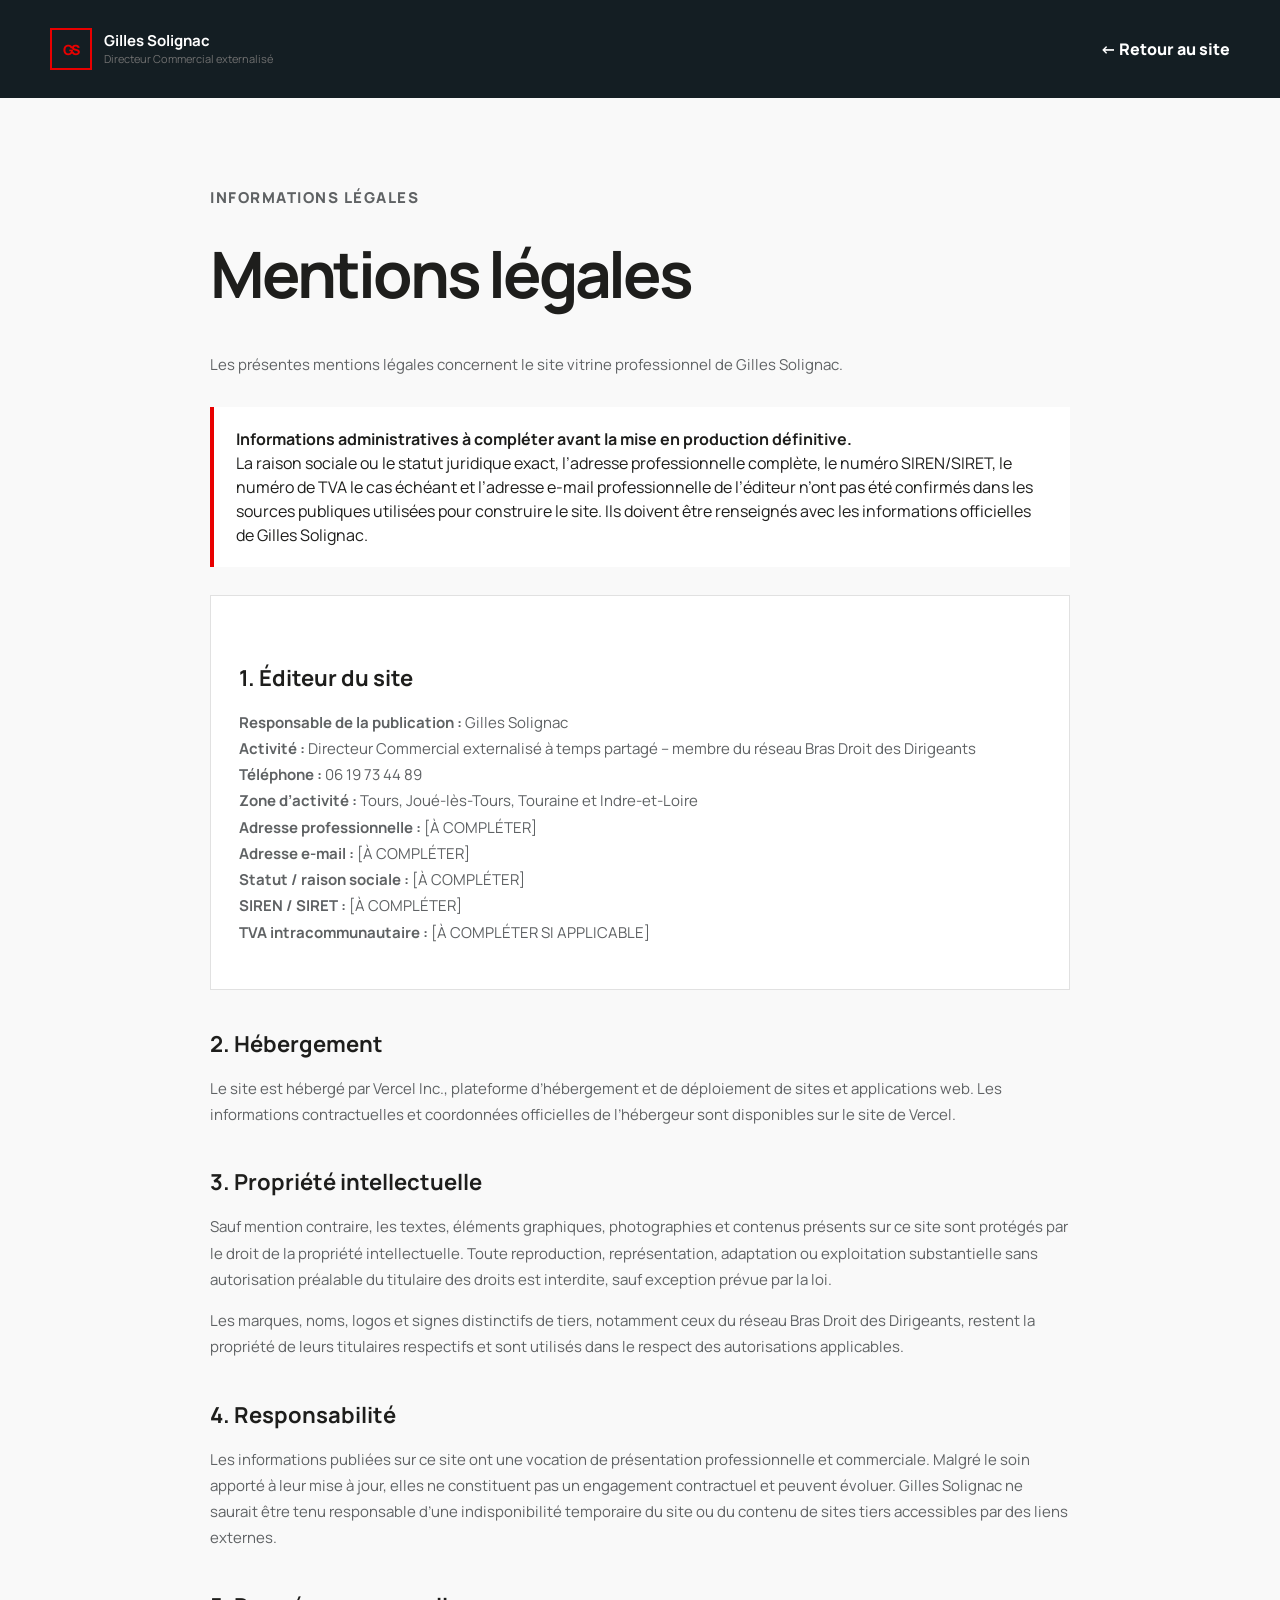
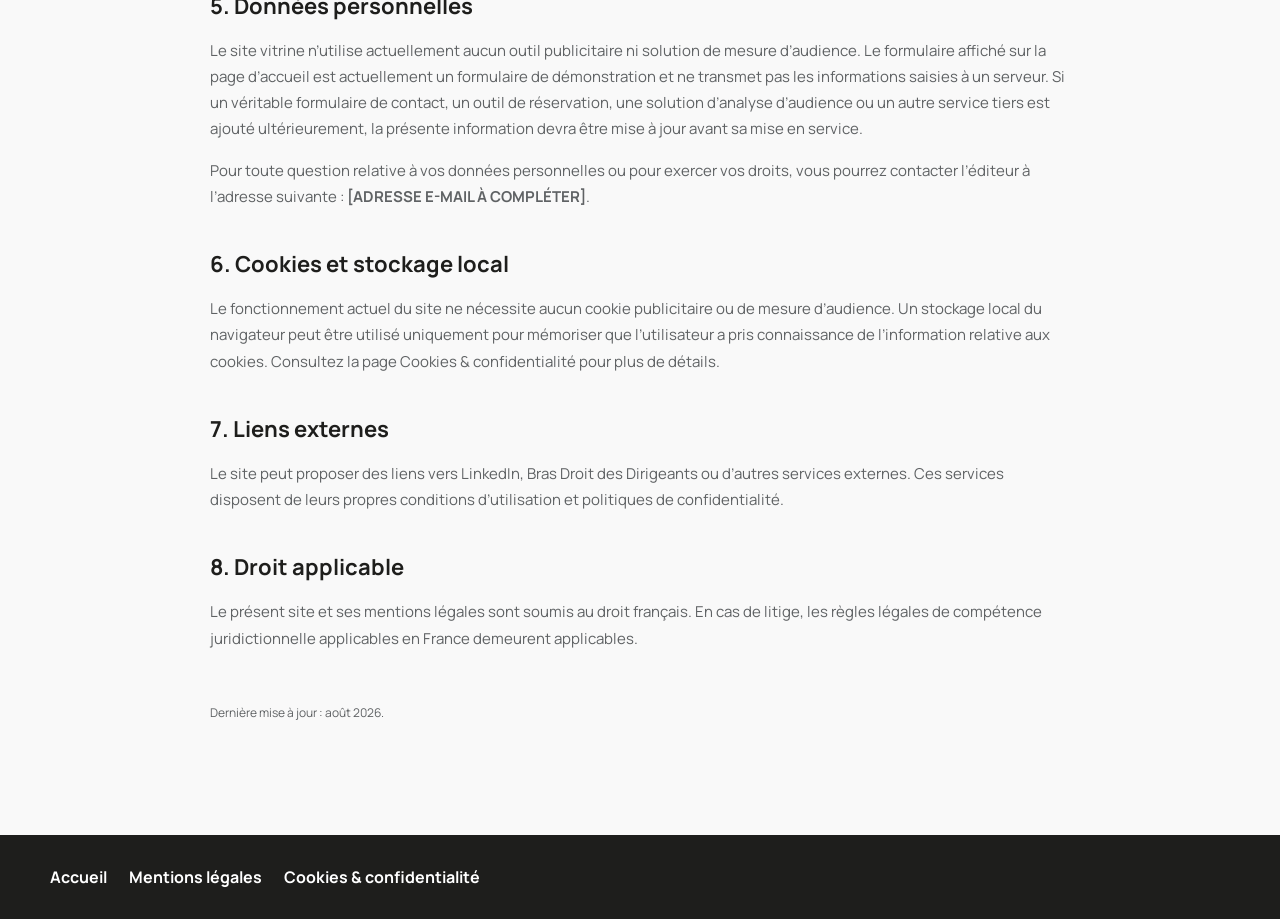
==== mentions-legales.html @ 3b30a1f3 "Add legal notice page" ====
<!doctype html>
<html lang="fr">
<head>
  <meta charset="utf-8">
  <meta name="viewport" content="width=device-width,initial-scale=1">
  <meta name="robots" content="index,follow">
  <title>Mentions légales | Gilles Solignac</title>
  <meta name="description" content="Mentions légales du site professionnel de Gilles Solignac, Directeur Commercial externalisé en Touraine.">
  <link rel="preconnect" href="https://fonts.googleapis.com">
  <link rel="preconnect" href="https://fonts.gstatic.com" crossorigin>
  <link href="https://fonts.googleapis.com/css2?family=Manrope:wght@400;500;600;700;800&display=swap" rel="stylesheet">
  <link rel="stylesheet" href="styles.css">
  <link rel="stylesheet" href="enhancements.css">
  <style>
    .legal-page{background:#f9f9f9;min-height:100vh}.legal-header{background:#141E23;color:#fff;padding:28px 0}.legal-header .container{display:flex;justify-content:space-between;align-items:center;gap:20px}.legal-back{color:#fff;font-weight:800;text-decoration:none}.legal-main{padding:72px 0 100px}.legal-wrap{max-width:860px}.legal-kicker{color:#E80000;font-size:12px;font-weight:800;text-transform:uppercase;letter-spacing:.1em}.legal-main h1{font-size:clamp(38px,6vw,64px);letter-spacing:-.05em;margin:14px 0 30px}.legal-main h2{font-size:22px;margin:38px 0 12px}.legal-main p,.legal-main li{color:#5f6264;line-height:1.75;font-size:15px}.legal-card{background:#fff;border:1px solid #e1e1e1;padding:28px;margin:28px 0}.legal-alert{border-left:4px solid #E80000;background:#fff;padding:20px 22px;margin:28px 0;color:#1E1E1C}.legal-footer{background:#1E1E1C;color:#fff;padding:30px 0}.legal-footer a{color:#fff;margin-right:22px;font-weight:700}@media(max-width:640px){.legal-header .container{align-items:flex-start;flex-direction:column}.legal-main{padding:50px 0 70px}.legal-card{padding:20px}}
  </style>
</head>
<body class="legal-page">
<header class="legal-header"><div class="container"><a class="brand" href="index.html"><span class="brand-mark">GS</span><span class="brand-copy"><strong>Gilles Solignac</strong><small>Directeur Commercial externalisé</small></span></a><a class="legal-back" href="index.html">← Retour au site</a></div></header>
<main class="legal-main"><div class="container legal-wrap">
  <p class="legal-kicker">Informations légales</p>
  <h1>Mentions légales</h1>
  <p>Les présentes mentions légales concernent le site vitrine professionnel de Gilles Solignac.</p>

  <div class="legal-alert"><strong>Informations administratives à compléter avant la mise en production définitive.</strong><br>La raison sociale ou le statut juridique exact, l’adresse professionnelle complète, le numéro SIREN/SIRET, le numéro de TVA le cas échéant et l’adresse e-mail professionnelle de l’éditeur n’ont pas été confirmés dans les sources publiques utilisées pour construire le site. Ils doivent être renseignés avec les informations officielles de Gilles Solignac.</div>

  <section class="legal-card"><h2>1. Éditeur du site</h2><p><strong>Responsable de la publication :</strong> Gilles Solignac<br><strong>Activité :</strong> Directeur Commercial externalisé à temps partagé – membre du réseau Bras Droit des Dirigeants<br><strong>Téléphone :</strong> 06 19 73 44 89<br><strong>Zone d’activité :</strong> Tours, Joué-lès-Tours, Touraine et Indre-et-Loire<br><strong>Adresse professionnelle :</strong> [À COMPLÉTER]<br><strong>Adresse e-mail :</strong> [À COMPLÉTER]<br><strong>Statut / raison sociale :</strong> [À COMPLÉTER]<br><strong>SIREN / SIRET :</strong> [À COMPLÉTER]<br><strong>TVA intracommunautaire :</strong> [À COMPLÉTER SI APPLICABLE]</p></section>

  <section><h2>2. Hébergement</h2><p>Le site est hébergé par Vercel Inc., plateforme d’hébergement et de déploiement de sites et applications web. Les informations contractuelles et coordonnées officielles de l’hébergeur sont disponibles sur le site de Vercel.</p></section>

  <section><h2>3. Propriété intellectuelle</h2><p>Sauf mention contraire, les textes, éléments graphiques, photographies et contenus présents sur ce site sont protégés par le droit de la propriété intellectuelle. Toute reproduction, représentation, adaptation ou exploitation substantielle sans autorisation préalable du titulaire des droits est interdite, sauf exception prévue par la loi.</p><p>Les marques, noms, logos et signes distinctifs de tiers, notamment ceux du réseau Bras Droit des Dirigeants, restent la propriété de leurs titulaires respectifs et sont utilisés dans le respect des autorisations applicables.</p></section>

  <section><h2>4. Responsabilité</h2><p>Les informations publiées sur ce site ont une vocation de présentation professionnelle et commerciale. Malgré le soin apporté à leur mise à jour, elles ne constituent pas un engagement contractuel et peuvent évoluer. Gilles Solignac ne saurait être tenu responsable d’une indisponibilité temporaire du site ou du contenu de sites tiers accessibles par des liens externes.</p></section>

  <section><h2>5. Données personnelles</h2><p>Le site vitrine n’utilise actuellement aucun outil publicitaire ni solution de mesure d’audience. Le formulaire affiché sur la page d’accueil est actuellement un formulaire de démonstration et ne transmet pas les informations saisies à un serveur. Si un véritable formulaire de contact, un outil de réservation, une solution d’analyse d’audience ou un autre service tiers est ajouté ultérieurement, la présente information devra être mise à jour avant sa mise en service.</p><p>Pour toute question relative à vos données personnelles ou pour exercer vos droits, vous pourrez contacter l’éditeur à l’adresse suivante : <strong>[ADRESSE E-MAIL À COMPLÉTER]</strong>.</p></section>

  <section><h2>6. Cookies et stockage local</h2><p>Le fonctionnement actuel du site ne nécessite aucun cookie publicitaire ou de mesure d’audience. Un stockage local du navigateur peut être utilisé uniquement pour mémoriser que l’utilisateur a pris connaissance de l’information relative aux cookies. Consultez la page <a href="politique-cookies.html">Cookies & confidentialité</a> pour plus de détails.</p></section>

  <section><h2>7. Liens externes</h2><p>Le site peut proposer des liens vers LinkedIn, Bras Droit des Dirigeants ou d’autres services externes. Ces services disposent de leurs propres conditions d’utilisation et politiques de confidentialité.</p></section>

  <section><h2>8. Droit applicable</h2><p>Le présent site et ses mentions légales sont soumis au droit français. En cas de litige, les règles légales de compétence juridictionnelle applicables en France demeurent applicables.</p></section>

  <p style="margin-top:50px;font-size:12px">Dernière mise à jour : août 2026.</p>
</div></main>
<footer class="legal-footer"><div class="container"><a href="index.html">Accueil</a><a href="mentions-legales.html">Mentions légales</a><a href="politique-cookies.html">Cookies & confidentialité</a></div></footer>
</body>
</html>
---- styles.css ----
:root {
  --red: #E80000;
  --ink: #141E23;
  --black: #1E1E1C;
  --gray: #707070;
  --light-gray: #E1E1E1;
  --ivory: #F9F9F9;
  --white: #FFFFFF;
  --radius: 25px;
  --max: 1180px;
}

* { box-sizing: border-box; }
html { scroll-behavior: smooth; }
body {
  margin: 0;
  font-family: "Manrope", Arial, sans-serif;
  color: var(--black);
  background: var(--white);
  line-height: 1.5;
  -webkit-font-smoothing: antialiased;
}
a { color: inherit; text-decoration: none; }
button, input, textarea { font: inherit; }
.container { width: min(var(--max), calc(100% - 48px)); margin: 0 auto; }

.site-header {
  position: fixed; inset: 0 0 auto; z-index: 1000;
  background: rgba(255,255,255,.94); backdrop-filter: blur(14px);
  border-bottom: 1px solid rgba(20,30,35,.08);
}
.nav-wrap { height: 78px; display: flex; align-items: center; justify-content: space-between; gap: 28px; }
.brand { display: inline-flex; align-items: center; gap: 12px; }
.brand-mark {
  width: 42px; height: 42px; display: grid; place-items: center;
  border: 2px solid var(--red); color: var(--red); font-weight: 800; letter-spacing: -.08em;
}
.brand-copy { display: flex; flex-direction: column; line-height: 1.15; }
.brand-copy strong { font-size: 15px; }
.brand-copy small { font-size: 11px; color: var(--gray); margin-top: 4px; }
.nav { display: flex; align-items: center; gap: 25px; font-size: 13px; font-weight: 700; }
.nav > a:not(.btn) { position: relative; }
.nav > a:not(.btn)::after { content:""; position:absolute; left:0; right:100%; bottom:-7px; height:2px; background:var(--red); transition:.25s; }
.nav > a:not(.btn):hover::after { right:0; }
.nav-toggle { display:none; background:none; border:0; font-size:24px; }

.btn {
  display: inline-flex; align-items: center; justify-content: center; min-height: 50px;
  padding: 0 24px; border-radius: var(--radius); font-weight: 800; font-size: 14px;
  border: 1px solid transparent; transition: transform .2s, box-shadow .2s, background .2s;
}
.btn:hover { transform: translateY(-2px); }
.btn-primary { background: var(--red); color: white; box-shadow: 0 12px 30px rgba(232,0,0,.18); }
.btn-primary:hover { box-shadow: 0 16px 36px rgba(232,0,0,.25); }
.btn-small { min-height: 42px; padding:0 18px; font-size:12px; }
.btn-ghost { border-color: rgba(255,255,255,.36); color:#fff; }
.btn-ghost:hover { background:rgba(255,255,255,.08); }
.btn-light { background:white; color:var(--ink); }

.hero {
  min-height: 820px; background: var(--ink); color:white; position:relative; overflow:hidden;
  padding: 150px 0 90px;
}
.hero-grid-bg {
  position:absolute; inset:0; opacity:.16;
  background-image: linear-gradient(rgba(255,255,255,.12) 1px, transparent 1px), linear-gradient(90deg, rgba(255,255,255,.12) 1px, transparent 1px);
  background-size: 74px 74px;
  mask-image: linear-gradient(to right, black, transparent 84%);
}
.hero::after { content:""; position:absolute; width:420px; height:420px; border:95px solid var(--red); right:-210px; top:120px; opacity:.9; transform:rotate(9deg); }
.hero-grid { position:relative; z-index:2; display:grid; grid-template-columns: 1.2fr .8fr; gap:74px; align-items:center; }
.eyebrow { color:#fff; text-transform:uppercase; letter-spacing:.14em; font-size:12px; font-weight:800; margin:0 0 20px; }
.eyebrow::before { content:""; display:inline-block; width:28px; height:3px; background:var(--red); vertical-align:middle; margin-right:10px; }
.eyebrow.dark { color:var(--gray); }
.hero h1 { font-size: clamp(46px, 5.4vw, 78px); line-height: .98; letter-spacing:-.055em; max-width: 840px; margin:0; }
.hero h1 span, h2 span { color:var(--red); }
.hero-lead { font-size:18px; line-height:1.65; color:rgba(255,255,255,.76); max-width:760px; margin:30px 0 0; }
.hero-actions { display:flex; gap:12px; margin-top:36px; flex-wrap:wrap; }
.hero-proof { display:grid; grid-template-columns: repeat(3,1fr); gap:20px; margin-top:54px; padding-top:28px; border-top:1px solid rgba(255,255,255,.15); }
.hero-proof div { display:flex; flex-direction:column; }
.hero-proof strong { font-size:20px; }
.hero-proof span { font-size:11px; color:rgba(255,255,255,.58); margin-top:4px; }

.hero-card { align-self:stretch; min-height:570px; border-radius:0 0 36px 36px; background:#0f171b; overflow:hidden; position:relative; box-shadow:0 30px 80px rgba(0,0,0,.35); }
.portrait { height:calc(100% - 84px); min-height:486px; position:relative; overflow:hidden; background:#0f171b; }
.portrait::after { content:""; position:absolute; inset:0; background:linear-gradient(180deg, rgba(20,30,35,.08), rgba(20,30,35,.26)); pointer-events:none; }
.portrait img { width:100%; height:100%; display:block; object-fit:cover; object-position:55% center; }
.hero-card-footer { height:84px; background:white; color:var(--black); display:flex; align-items:center; justify-content:space-between; padding:0 24px; }
.hero-card-footer div { display:flex; flex-direction:column; }
.hero-card-footer strong { font-size:16px; }
.hero-card-footer span { color:var(--gray); font-size:11px; margin-top:3px; }
.hero-card-footer a { width:36px; height:36px; display:grid; place-items:center; border-radius:50%; background:var(--ink); color:white; font-weight:800; }

.section { padding:110px 0; }
.section-heading { max-width:850px; margin-bottom:54px; }
.section-heading h2, .about-copy h2, .network-copy h2, .contact-copy h2 { font-size:clamp(34px,4.3vw,58px); line-height:1.05; letter-spacing:-.045em; margin:0; }
.problem-grid { display:grid; grid-template-columns:repeat(4,1fr); border-top:1px solid var(--light-gray); border-left:1px solid var(--light-gray); }
.problem-card { min-height:330px; padding:30px; border-right:1px solid var(--light-gray); border-bottom:1px solid var(--light-gray); display:flex; flex-direction:column; }
.problem-card .num { color:var(--light-gray); font-size:44px; font-weight:800; line-height:1; }
.problem-card h3 { font-size:21px; line-height:1.25; margin:46px 0 14px; }
.problem-card p { color:var(--gray); font-size:14px; margin:0; }
.problem-card.accent { background:var(--red); color:#fff; border-color:var(--red); }
.problem-card.accent .num { color:rgba(255,255,255,.35); }
.problem-card.accent p { color:rgba(255,255,255,.78); }
.problem-card.accent a { margin-top:auto; font-weight:800; font-size:13px; }

.dark-section { background:var(--ink); color:white; }
.split { display:grid; grid-template-columns:1fr 1fr; gap:90px; align-items:start; }
.section-heading.light { margin-bottom:0; }
.solution-copy p { color:rgba(255,255,255,.7); font-size:17px; line-height:1.8; margin-top:35px; }
.process { display:flex; gap:11px; flex-wrap:wrap; align-items:center; margin-top:35px; }
.process span { border:1px solid rgba(255,255,255,.22); border-radius:999px; padding:10px 13px; font-size:11px; font-weight:700; }
.process i { color:var(--red); font-style:normal; }

.mission-grid { display:grid; grid-template-columns:repeat(3,1fr); gap:16px; }
.mission-card { background:var(--ivory); border:1px solid #eee; padding:32px; min-height:280px; position:relative; overflow:hidden; transition:transform .25s, border .25s; }
.mission-card:hover { transform:translateY(-5px); border-color:#c9c9c9; }
.mission-card .icon { width:46px; height:46px; display:grid; place-items:center; background:white; border:1px solid #e8e8e8; border-radius:50%; font-size:19px; }
.mission-card h3 { margin:72px 0 12px; font-size:23px; }
.mission-card p { color:var(--gray); font-size:14px; line-height:1.7; margin:0; }
.mission-card::after { content:""; position:absolute; width:60px; height:3px; background:var(--red); bottom:0; left:32px; }

.about { background:var(--ivory); }
.about-grid { display:grid; grid-template-columns:.9fr 1.1fr; gap:80px; align-items:center; }
.about-visual { min-height:500px; background:var(--ink); position:relative; display:flex; align-items:center; justify-content:center; overflow:hidden; }
.about-visual::after { content:""; position:absolute; inset:0; background:linear-gradient(180deg, rgba(20,30,35,.05), rgba(20,30,35,.28)); pointer-events:none; }
.about-visual img { position:absolute; inset:0; width:100%; height:100%; object-fit:cover; object-position:52% center; }
.quote-box { position:absolute; z-index:2; left:32px; right:32px; bottom:32px; background:white; padding:24px; font-size:15px; line-height:1.65; border-left:4px solid var(--red); }
.about-copy p { color:var(--gray); line-height:1.8; font-size:16px; }
.about-copy strong { color:var(--black); }
.values { display:flex; flex-wrap:wrap; gap:8px; margin:28px 0; }
.values span { background:white; border:1px solid #ddd; border-radius:999px; padding:9px 13px; font-size:12px; font-weight:700; }
.text-link { font-weight:800; font-size:13px; }

.network { background:var(--red); color:white; }
.network-grid { display:grid; grid-template-columns:1.2fr .8fr; gap:80px; align-items:center; }
.network-copy h2 span { color:white; opacity:.72; }
.network-copy p { max-width:690px; color:rgba(255,255,255,.78); font-size:17px; line-height:1.75; margin:24px 0 30px; }
.network-card { background:#fff; color:var(--black); padding:36px; min-height:380px; display:flex; flex-direction:column; justify-content:center; }
.network-number { font-size:92px; font-weight:800; letter-spacing:-.07em; line-height:1; color:var(--red); }
.network-card p { font-size:20px; max-width:300px; font-weight:700; }
.network-tags { display:flex; flex-wrap:wrap; gap:7px; margin-top:20px; }
.network-tags span { background:var(--ivory); padding:8px 10px; font-size:10px; font-weight:700; }

.steps { display:grid; grid-template-columns:repeat(4,1fr); gap:14px; }
.step { padding:28px 10px 0 0; border-top:3px solid var(--light-gray); }
.step span { font-size:13px; color:var(--red); font-weight:800; }
.step h3 { font-size:20px; margin:28px 0 12px; }
.step p { color:var(--gray); font-size:13px; line-height:1.7; }

.contact { background:var(--ink); color:white; }
.contact-grid { display:grid; grid-template-columns:1fr 1fr; gap:100px; align-items:center; }
.contact-copy p { color:rgba(255,255,255,.7); line-height:1.75; }
.contact-details { display:flex; flex-direction:column; gap:8px; margin-top:30px; font-size:13px; font-weight:700; }
.contact-form { background:white; color:var(--black); padding:34px; display:grid; gap:16px; }
.contact-form label { font-size:11px; font-weight:800; text-transform:uppercase; letter-spacing:.06em; }
.contact-form input, .contact-form textarea { width:100%; margin-top:7px; padding:13px 14px; border:1px solid #d7d7d7; background:var(--ivory); outline:none; transition:border .2s; }
.contact-form input:focus, .contact-form textarea:focus { border-color:var(--red); }
.form-note { color:var(--gray)!important; font-size:10px!important; margin:0!important; }

footer { background:#0c1215; color:white; padding:34px 0; }
.footer-grid { display:flex; align-items:center; justify-content:space-between; gap:20px; }
.footer-brand .brand-copy small { color:rgba(255,255,255,.5); }
.footer-right { display:flex; gap:24px; align-items:center; font-size:11px; color:rgba(255,255,255,.6); }
.footer-right a { color:white; font-weight:700; }

.reveal { opacity:0; transform:translateY(18px); transition:opacity .65s ease, transform .65s ease; }
.reveal.visible { opacity:1; transform:none; }
.delay-1 { transition-delay:.08s; }.delay-2 { transition-delay:.16s; }.delay-3 { transition-delay:.24s; }

@media (max-width: 980px) {
  .nav-toggle { display:block; }
  .nav { position:absolute; top:78px; left:0; right:0; background:white; padding:22px 24px; display:none; flex-direction:column; align-items:flex-start; border-bottom:1px solid #eee; }
  .nav.open { display:flex; }
  .hero-grid, .split, .about-grid, .network-grid, .contact-grid { grid-template-columns:1fr; }
  .hero { padding-top:130px; }
  .hero-card { min-height:460px; }
  .problem-grid { grid-template-columns:repeat(2,1fr); }
  .mission-grid { grid-template-columns:repeat(2,1fr); }
  .steps { grid-template-columns:repeat(2,1fr); gap:36px 14px; }
}

@media (max-width: 640px) {
  .container { width:min(100% - 30px, var(--max)); }
  .section { padding:78px 0; }
  .site-header .brand-copy small { display:none; }
  .hero { min-height:auto; padding:120px 0 70px; }
  .hero h1 { font-size:46px; }
  .hero-lead { font-size:16px; }
  .hero-actions { flex-direction:column; align-items:stretch; }
  .hero-proof { grid-template-columns:1fr; gap:14px; }
  .hero-card { display:none; }
  .problem-grid, .mission-grid, .steps { grid-template-columns:1fr; }
  .problem-card { min-height:260px; }
  .split { gap:36px; }
  .about-grid, .network-grid, .contact-grid { gap:44px; }
  .about-visual { min-height:400px; }
  .network-number { font-size:72px; }
  .contact-form { padding:24px; }
  .footer-grid, .footer-right { flex-direction:column; align-items:flex-start; }
}

.network-logo-link { display:inline-block; background:white; padding:16px 22px; margin:12px 0 24px; max-width:290px; }
.network-logo { display:block; width:100%; max-width:245px; height:auto; }
.network-actions { display:flex; align-items:center; gap:22px; flex-wrap:wrap; margin-top:30px; }
.network-site-link { font-size:13px; font-weight:800; text-decoration:underline; text-underline-offset:4px; }
.phone-link { font-size:20px; font-weight:800; color:white !important; }
@media (max-width: 640px) { .network-logo-link { max-width:250px; } .phone-link { font-size:18px; } }
---- enhancements.css ----
/*
 * Mobile-first responsive layer.
 * Loaded after styles.css so desktop keeps the established visual language,
 * while small screens get a dedicated layout instead of a compressed desktop one.
 */

/* ---------- Mobile base: 320px+ ---------- */
html{scroll-padding-top:72px}
body{overflow-x:hidden}
.container{width:min(100% - 30px,var(--max))}
.section{padding:72px 0}
.section-heading{margin-bottom:34px}
.section-heading h2,.about-copy h2,.network-copy h2,.contact-copy h2{font-size:clamp(31px,9vw,42px);line-height:1.06;letter-spacing:-.04em}
.section-intro{max-width:800px;color:var(--gray);font-size:15px;line-height:1.7}
.light-text{color:rgba(255,255,255,.7)}

/* Header / navigation */
.site-header{background:rgba(255,255,255,.97)}
.nav-wrap{height:70px;gap:12px}
.brand{min-width:0}
.brand-mark{width:38px;height:38px;flex:0 0 38px;font-size:14px}
.brand-copy{min-width:0}
.brand-copy strong{font-size:13px;white-space:nowrap}
.brand-copy small{display:none}
.nav-toggle{display:grid;width:42px;height:42px;place-items:center;padding:0;border:1px solid #e4e4e4;border-radius:50%;background:#fff;color:var(--ink);font-size:20px;line-height:1;cursor:pointer}
.nav{position:absolute;top:70px;left:0;right:0;display:none;flex-direction:column;align-items:stretch;gap:0;padding:10px 15px 18px;background:#fff;border-bottom:1px solid #e8e8e8;box-shadow:0 18px 38px rgba(20,30,35,.08)}
.nav.open{display:flex}
.nav>a:not(.btn){display:block;padding:13px 4px;border-bottom:1px solid #f0f0f0;font-size:14px}
.nav>a:not(.btn)::after{display:none}
.nav .btn{width:100%;margin-top:12px;min-height:48px;text-align:center}

/* Hero */
.hero{min-height:auto;padding:108px 0 62px}
.hero::after{width:260px;height:260px;border-width:58px;right:-175px;top:92px;opacity:.65}
.hero-grid{display:grid;grid-template-columns:1fr;gap:34px}
.hero-copy{min-width:0}
.hero .eyebrow{margin-bottom:12px;font-size:10px;line-height:1.55;letter-spacing:.11em}
.hero-kicker{display:inline-block;margin:0 0 15px;padding:7px 10px;border-left:4px solid var(--red);background:rgba(255,255,255,.07);font-size:10px;font-weight:800;letter-spacing:.1em}
.hero h1{font-size:clamp(38px,11.2vw,50px);line-height:.99;letter-spacing:-.05em;max-width:none}
.hero-lead{margin-top:22px;font-size:15px;line-height:1.68}
.hero-actions{margin-top:26px;display:block}
.hero-actions .btn{width:100%;max-width:none;height:auto;min-height:54px;padding:13px 20px;text-align:center;line-height:1.35}
.hero-proof{grid-template-columns:1fr;gap:12px;margin-top:34px;padding-top:22px}
.hero-proof div{padding:0 0 12px;border-bottom:1px solid rgba(255,255,255,.09)}
.hero-proof div:last-child{border-bottom:0}
.hero-proof strong{font-size:18px}
.hero-card{display:block;min-height:0;height:auto;border-radius:0 0 24px 24px}
.portrait{height:auto;min-height:0;aspect-ratio:4/5}
.portrait img{object-position:54% center}
.hero-card-footer{height:auto;min-height:72px;padding:14px 18px}
.hero-card-footer strong{font-size:14px}
.hero-card-footer span{font-size:10px}

/* Horizontal process strips: intentionally swipeable on mobile */
.execution-bar{background:#fff;border-bottom:1px solid var(--light-gray);position:relative;z-index:4}
.execution-flow,.sales-flow{display:flex;align-items:center;gap:9px;overflow-x:auto;overscroll-behavior-x:contain;-webkit-overflow-scrolling:touch;scrollbar-width:none;white-space:nowrap;margin-left:-15px;margin-right:-15px;padding:18px 15px}
.execution-flow::-webkit-scrollbar,.sales-flow::-webkit-scrollbar{display:none}
.execution-flow span,.execution-flow strong{font-size:10px;text-transform:uppercase;letter-spacing:.06em;font-weight:800}
.execution-flow strong{color:var(--red)}
.execution-flow i,.sales-flow i{font-style:normal;color:var(--red)}

/* Problems */
.pain-grid{display:grid;grid-template-columns:1fr;gap:9px}
.pain-grid article{min-height:auto;padding:19px 20px;background:var(--ivory);border:1px solid #ececec;font-size:14px;font-weight:700;line-height:1.5}
.inline-cta{margin-top:28px;padding:22px;border:1px solid var(--light-gray);display:flex;flex-direction:column;align-items:stretch;gap:18px}
.inline-cta p{margin:0;font-size:15px;font-weight:700;line-height:1.55}
.inline-cta .btn{width:100%;height:auto;min-height:50px;padding:12px 18px;text-align:center;line-height:1.35}

/* About / experience */
.about-grid{grid-template-columns:1fr;gap:38px}
.about-visual{min-height:0;aspect-ratio:4/5}
.about-visual img{object-position:52% center}
.quote-box{left:15px;right:15px;bottom:15px;padding:18px;font-size:12px;line-height:1.6}
.about-copy p{font-size:15px;line-height:1.75}
.experience-grid{display:grid;grid-template-columns:1fr;gap:9px;margin:24px 0}
.experience-grid div{padding:16px;background:#fff;border:1px solid #e5e5e5;display:flex;flex-direction:column;gap:5px}
.experience-grid strong{font-size:14px}
.experience-grid span{font-size:11px;color:var(--gray);line-height:1.5}
.director-note{border-left:4px solid var(--red);padding-left:15px}

/* Method */
.method-grid{display:grid;grid-template-columns:1fr;gap:9px}
.method-grid article{min-height:auto;border:1px solid rgba(255,255,255,.16);padding:21px}
.method-grid b{color:var(--red);font-size:12px}
.method-grid h3{font-size:20px;margin:24px 0 10px}
.method-grid p{font-size:13px;line-height:1.68;color:rgba(255,255,255,.67)}
.method-grid .method-focus{background:var(--red);border-color:var(--red)}
.method-grid .method-focus b,.method-grid .method-focus p{color:#fff}
.dark-cta{border-color:rgba(255,255,255,.16)}

/* Sales process */
.sales-flow{margin-bottom:24px;border-top:1px solid var(--light-gray);border-bottom:1px solid var(--light-gray)}
.sales-flow span{padding:8px 11px;border-radius:999px;background:var(--ivory);font-size:10px;font-weight:800}
.sales-grid{display:grid;grid-template-columns:1fr;gap:10px}
.sales-grid article{min-height:auto;padding:22px;border:1px solid #e7e7e7}
.sales-grid h3{font-size:20px;margin:0 0 12px}
.sales-grid p{color:var(--gray);font-size:13px;line-height:1.68}
.sales-grid blockquote{margin:17px 0 0;padding-left:13px;border-left:3px solid var(--red);font-size:12px;font-weight:800;line-height:1.6}

/* Management / tools */
.management-section{background:var(--ivory)}
.split{grid-template-columns:1fr;gap:28px}
.light-copy p{color:var(--gray);font-size:15px;line-height:1.7}
.light-copy strong{color:var(--black)}
.tag-cloud,.tools-list,.ecosystem-list{display:flex;flex-wrap:wrap;gap:7px}
.tag-cloud span,.tools-list span,.ecosystem-list span{padding:9px 11px;border:1px solid #ddd;background:#fff;font-size:11px;font-weight:700}
.tools-section{padding-top:70px}
.tools-list span{padding:11px 13px}

/* Proofs / local */
.proof-section{background:var(--ivory)}
.proof-grid{display:grid;grid-template-columns:1fr;gap:10px}
.proof-grid div{padding:22px;background:#fff;border-top:3px solid var(--red);display:flex;flex-direction:column;gap:6px}
.proof-grid strong{font-size:24px}
.proof-grid span{font-size:11px;color:var(--gray);line-height:1.5}
.local-section{padding-bottom:74px}
.ecosystem-list span{font-size:12px;padding:11px 13px}
.verification-note{font-size:10px;line-height:1.6;color:var(--gray);margin-top:16px}

/* Network */
.network-grid{grid-template-columns:1fr;gap:34px}
.network-copy p{font-size:15px;line-height:1.7}
.network-logo-link{max-width:225px;padding:13px 16px}
.network-actions{align-items:stretch;gap:15px}
.network-actions .btn{width:100%;height:auto;min-height:50px;padding:12px 18px;text-align:center}
.network-site-link{display:inline-block;padding:4px 0}
.network-card{min-height:0;padding:25px}
.network-equation{font-size:20px!important;line-height:1.5!important;letter-spacing:-.02em;margin:0 0 16px!important;color:var(--black)!important}
.network-card>strong{font-size:17px;color:var(--red)}

/* Contact */
.contact-grid{grid-template-columns:1fr;gap:38px}
.contact-copy p{font-size:15px;line-height:1.7}
.contact-details{gap:11px;margin-top:24px}
.phone-link{font-size:18px!important}
.contact-form{padding:22px;gap:14px}
.contact-form input,.contact-form textarea{font-size:16px} /* prevents iOS zoom */
.contact-form .btn{height:auto;min-height:54px;padding:12px 16px;line-height:1.35;text-align:center}

/* Footer */
.footer-grid{flex-direction:column;align-items:flex-start;gap:22px}
.footer-right{flex-direction:column;align-items:flex-start;gap:12px}
.footer-brand .brand-copy small{display:block}

/* Better tap targets and reduced motion */
a,button{touch-action:manipulation}
@media (prefers-reduced-motion:reduce){html{scroll-behavior:auto}.reveal{opacity:1;transform:none;transition:none}.btn{transition:none}}

/* ---------- Large phones / small tablets: 480px+ ---------- */
@media (min-width:480px){
  .hero-proof{grid-template-columns:repeat(3,1fr);gap:14px}
  .hero-proof div{border-bottom:0;padding-bottom:0}
  .pain-grid{grid-template-columns:repeat(2,1fr)}
  .experience-grid{grid-template-columns:repeat(2,1fr)}
  .proof-grid{grid-template-columns:repeat(2,1fr)}
  .contact-form{padding:28px}
}

/* ---------- Tablets: 641px+ ---------- */
@media (min-width:641px){
  html{scroll-padding-top:80px}
  .container{width:min(var(--max),calc(100% - 48px))}
  .section{padding:90px 0}
  .section-heading{margin-bottom:44px}
  .section-heading h2,.about-copy h2,.network-copy h2,.contact-copy h2{font-size:clamp(36px,5vw,52px)}
  .section-intro{font-size:16px}
  .nav-wrap{height:78px}
  .brand-mark{width:42px;height:42px;flex-basis:42px}
  .brand-copy strong{font-size:15px}
  .brand-copy small{display:block}
  .nav{top:78px;padding-left:24px;padding-right:24px}
  .hero{padding:130px 0 78px}
  .hero h1{font-size:clamp(48px,7vw,64px)}
  .hero-lead{font-size:17px}
  .hero-actions .btn{width:auto;max-width:540px}
  .hero-card{max-width:620px;width:100%;justify-self:center}
  .portrait{aspect-ratio:16/11}
  .pain-grid{grid-template-columns:repeat(2,1fr)}
  .pain-grid article{min-height:100px;padding:22px}
  .inline-cta{padding:24px 26px;flex-direction:row;align-items:center;justify-content:space-between}
  .inline-cta .btn{width:auto;flex:0 0 auto}
  .about-visual{aspect-ratio:16/12}
  .method-grid{grid-template-columns:repeat(2,1fr)}
  .sales-grid{grid-template-columns:repeat(2,1fr)}
  .proof-grid{grid-template-columns:repeat(2,1fr)}
  .network-logo-link{max-width:260px}
  .contact-form{padding:32px}
  .footer-grid{flex-direction:row;align-items:center;justify-content:space-between}
  .footer-right{flex-direction:row;align-items:center}
}

/* ---------- Laptop / desktop: 981px+ ----------
   Restore the existing desktop composition, with only non-destructive refinements. */
@media (min-width:981px){
  html{scroll-padding-top:86px}
  .section{padding:110px 0}
  .section-heading{margin-bottom:54px}
  .section-heading h2,.about-copy h2,.network-copy h2,.contact-copy h2{font-size:clamp(34px,4.3vw,58px)}
  .section-intro{font-size:17px}
  .nav-toggle{display:none}
  .nav{position:static;display:flex!important;flex-direction:row;align-items:center;gap:22px;padding:0;background:transparent;border:0;box-shadow:none}
  .nav>a:not(.btn){padding:0;border:0;font-size:12px}
  .nav>a:not(.btn)::after{display:block}
  .nav .btn{width:auto;margin-top:0}
  .hero{min-height:820px;padding:150px 0 90px}
  .hero::after{width:420px;height:420px;border-width:95px;right:-210px;top:120px;opacity:.9}
  .hero-grid{grid-template-columns:1.2fr .8fr;gap:74px;align-items:center}
  .hero .eyebrow{font-size:12px;line-height:1.5}
  .hero-kicker{font-size:13px;padding:8px 12px;margin-bottom:18px}
  .hero h1{font-size:clamp(42px,4.8vw,70px)}
  .hero-lead{font-size:18px}
  .hero-actions{display:flex}
  .hero-proof{grid-template-columns:repeat(3,1fr);gap:20px;margin-top:54px;padding-top:28px}
  .hero-card{align-self:stretch;max-width:none;min-height:570px;border-radius:0 0 36px 36px}
  .portrait{height:calc(100% - 84px);min-height:486px;aspect-ratio:auto}
  .hero-card-footer{height:84px;padding:0 24px}
  .execution-flow,.sales-flow{margin-left:0;margin-right:0;padding-left:0;padding-right:0;scrollbar-width:thin}
  .pain-grid{grid-template-columns:repeat(3,1fr);gap:12px}
  .pain-grid article{min-height:110px;padding:24px;font-size:15px}
  .about-grid{grid-template-columns:.9fr 1.1fr;gap:80px}
  .about-visual{min-height:500px;aspect-ratio:auto}
  .quote-box{left:32px;right:32px;bottom:32px;padding:24px;font-size:15px}
  .method-grid{grid-template-columns:repeat(4,1fr);gap:12px}
  .method-grid article{min-height:235px;padding:25px}
  .method-grid h3{font-size:21px;margin:38px 0 12px}
  .sales-grid{grid-template-columns:repeat(3,1fr);gap:14px}
  .sales-grid article{min-height:250px;padding:28px}
  .split{grid-template-columns:1fr 1fr;gap:90px}
  .tools-section{padding-top:90px}
  .proof-grid{grid-template-columns:repeat(4,1fr);gap:12px}
  .proof-grid div{padding:28px}
  .proof-grid strong{font-size:27px}
  .local-section{padding-bottom:95px}
  .ecosystem-list span{font-size:14px;padding:15px 18px}
  .network-grid{grid-template-columns:1.2fr .8fr;gap:80px}
  .network-copy p{font-size:17px}
  .network-logo-link{max-width:290px;padding:16px 22px}
  .network-actions{align-items:center;gap:22px}
  .network-actions .btn{width:auto}
  .network-card{min-height:380px;padding:36px}
  .network-equation{font-size:26px!important;line-height:1.55!important;margin-bottom:20px!important}
  .network-card>strong{font-size:20px}
  .contact-grid{grid-template-columns:1fr 1fr;gap:100px}
  .contact-form{padding:34px}
}

/* ---------- Wide desktop: 1200px+ ---------- */
@media (min-width:1200px){
  .nav{gap:25px}
  .nav>a:not(.btn){font-size:13px}
  .hero-grid{gap:82px}
}
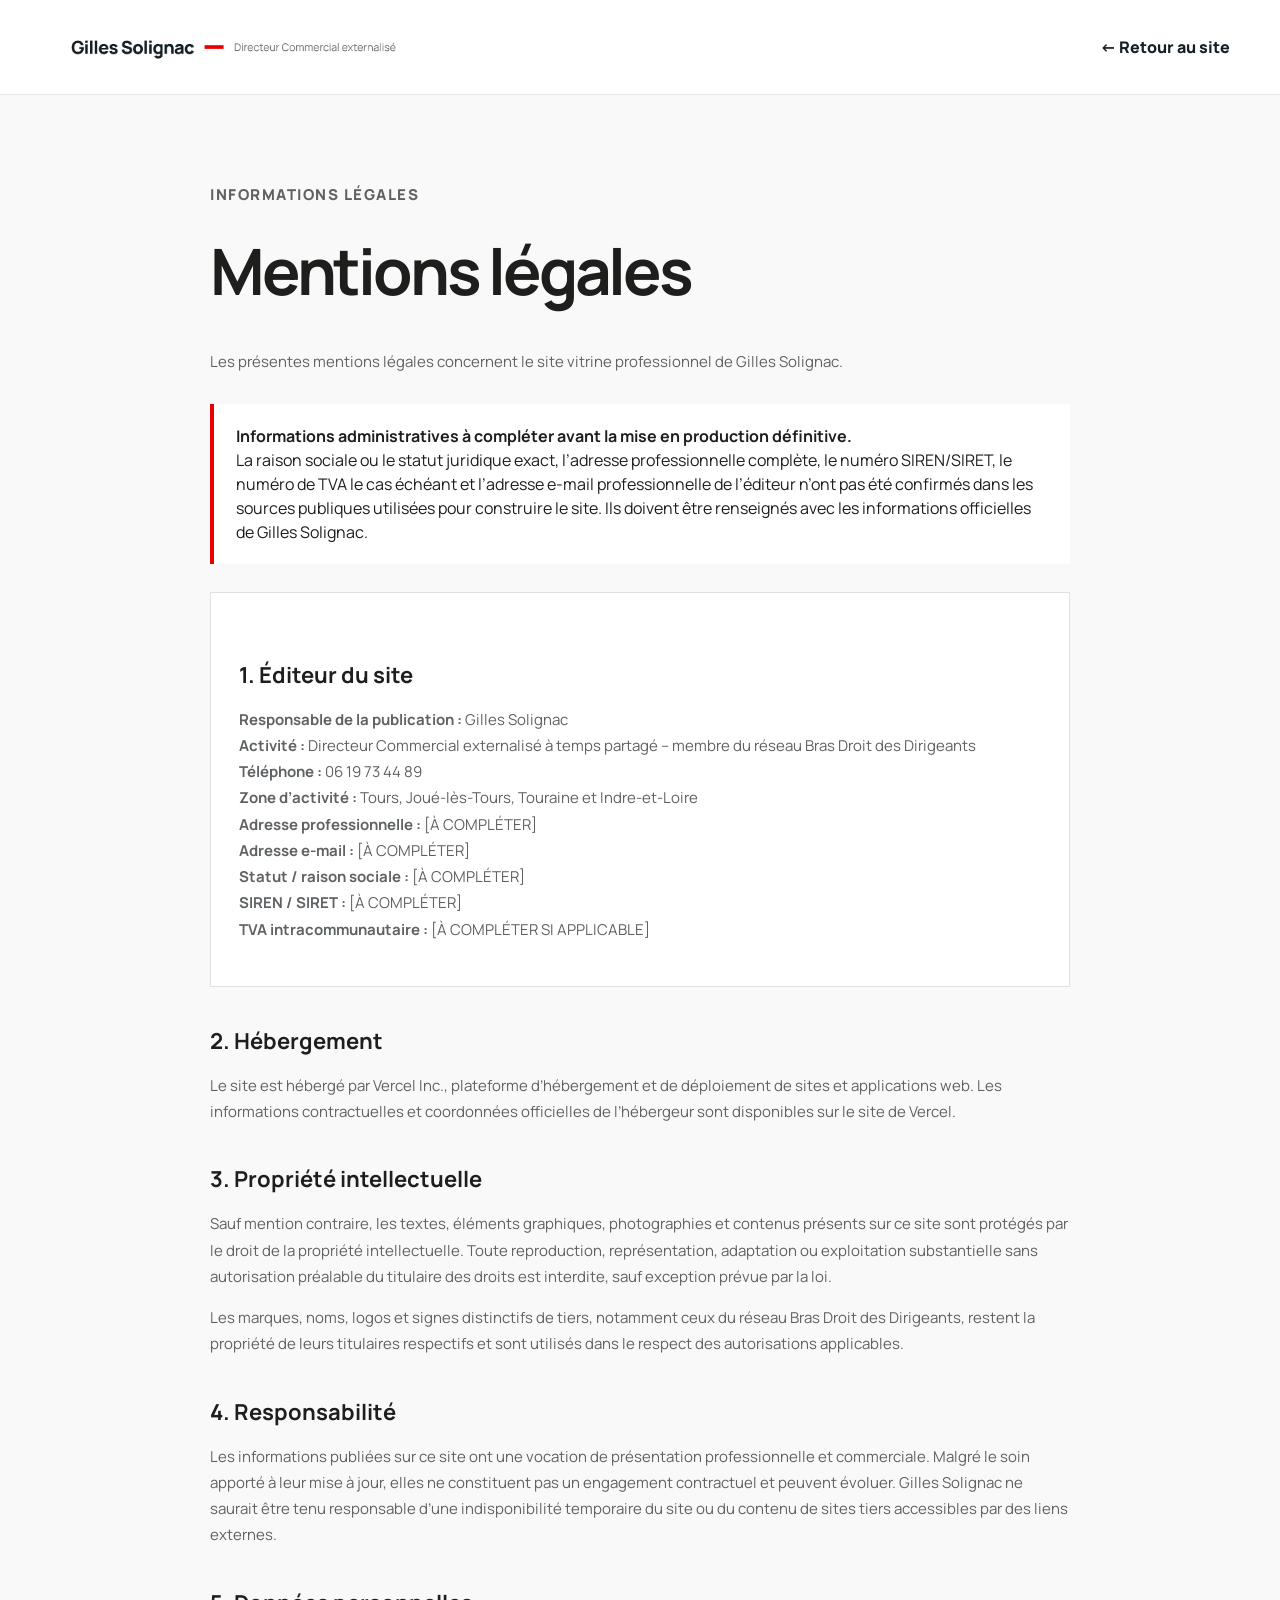
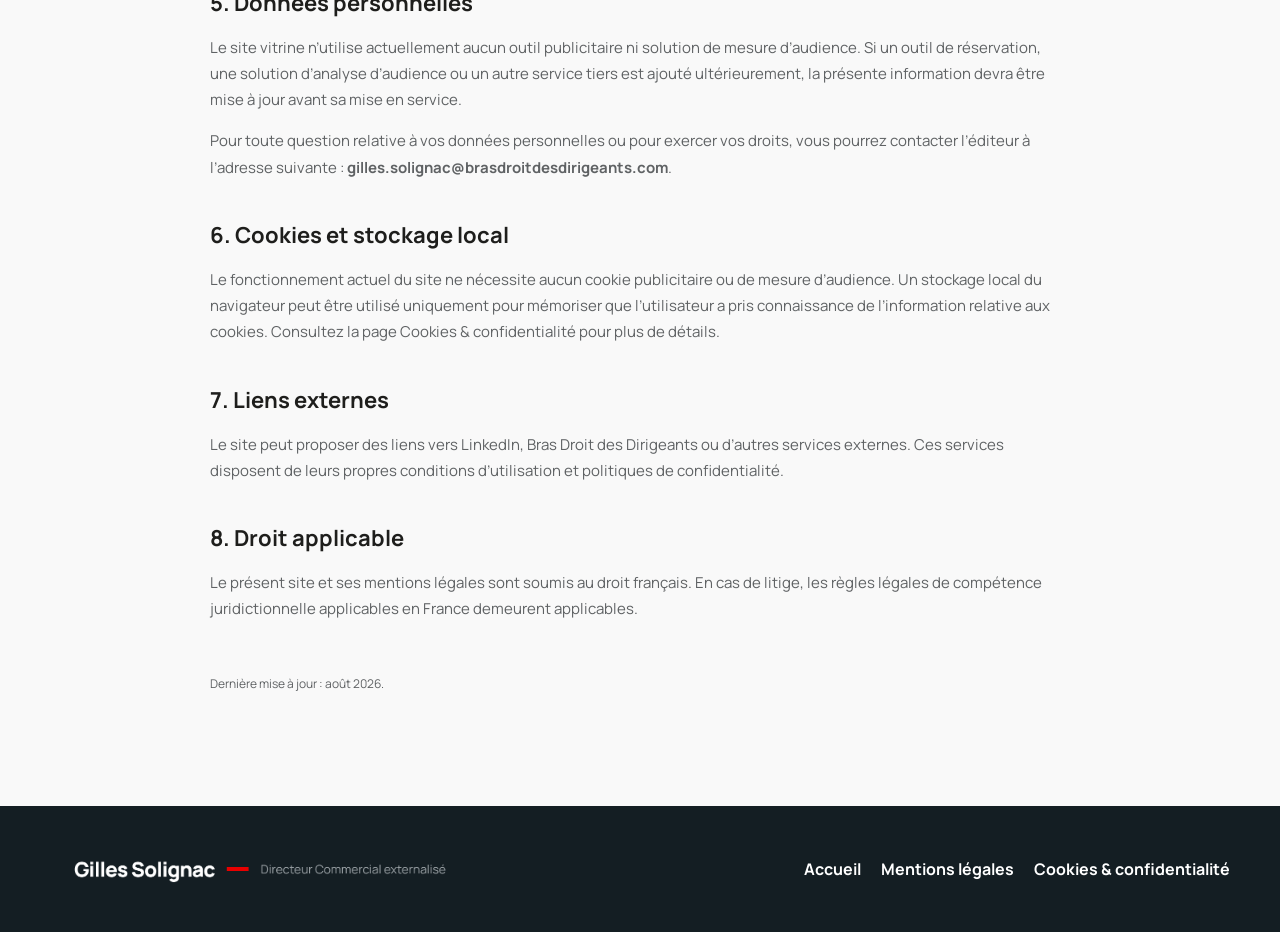
==== commit feef5108: "Use official PNG branding on legal page" ====
--- a/mentions-legales.html
+++ b/mentions-legales.html
@@ -1,47 +1,16 @@
 <!doctype html>
 <html lang="fr">
 <head>
-  <meta charset="utf-8">
-  <meta name="viewport" content="width=device-width,initial-scale=1">
-  <meta name="robots" content="index,follow">
-  <title>Mentions légales | Gilles Solignac</title>
-  <meta name="description" content="Mentions légales du site professionnel de Gilles Solignac, Directeur Commercial externalisé en Touraine.">
-  <link rel="preconnect" href="https://fonts.googleapis.com">
-  <link rel="preconnect" href="https://fonts.gstatic.com" crossorigin>
-  <link href="https://fonts.googleapis.com/css2?family=Manrope:wght@400;500;600;700;800&display=swap" rel="stylesheet">
-  <link rel="stylesheet" href="styles.css">
-  <link rel="stylesheet" href="enhancements.css">
+  <meta charset="utf-8"><meta name="viewport" content="width=device-width,initial-scale=1"><meta name="robots" content="index,follow">
+  <title>Mentions légales | Gilles Solignac</title><meta name="description" content="Mentions légales du site professionnel de Gilles Solignac, Directeur Commercial externalisé en Touraine.">
+  <link rel="preconnect" href="https://fonts.googleapis.com"><link rel="preconnect" href="https://fonts.gstatic.com" crossorigin><link href="https://fonts.googleapis.com/css2?family=Manrope:wght@400;500;600;700;800&display=swap" rel="stylesheet"><link rel="stylesheet" href="styles.css"><link rel="stylesheet" href="enhancements.css">
   <style>
-    .legal-page{background:#f9f9f9;min-height:100vh}.legal-header{background:#141E23;color:#fff;padding:28px 0}.legal-header .container{display:flex;justify-content:space-between;align-items:center;gap:20px}.legal-back{color:#fff;font-weight:800;text-decoration:none}.legal-main{padding:72px 0 100px}.legal-wrap{max-width:860px}.legal-kicker{color:#E80000;font-size:12px;font-weight:800;text-transform:uppercase;letter-spacing:.1em}.legal-main h1{font-size:clamp(38px,6vw,64px);letter-spacing:-.05em;margin:14px 0 30px}.legal-main h2{font-size:22px;margin:38px 0 12px}.legal-main p,.legal-main li{color:#5f6264;line-height:1.75;font-size:15px}.legal-card{background:#fff;border:1px solid #e1e1e1;padding:28px;margin:28px 0}.legal-alert{border-left:4px solid #E80000;background:#fff;padding:20px 22px;margin:28px 0;color:#1E1E1C}.legal-footer{background:#1E1E1C;color:#fff;padding:30px 0}.legal-footer a{color:#fff;margin-right:22px;font-weight:700}@media(max-width:640px){.legal-header .container{align-items:flex-start;flex-direction:column}.legal-main{padding:50px 0 70px}.legal-card{padding:20px}}
+    .legal-page{background:#f9f9f9;min-height:100vh}.legal-header{background:#fff;color:#141E23;padding:18px 0;border-bottom:1px solid #e8e8e8}.legal-header .container{display:flex;justify-content:space-between;align-items:center;gap:20px}.legal-logo{display:block;width:clamp(220px,30vw,420px);max-height:58px;height:auto;object-fit:contain;object-position:left center}.legal-back{color:#141E23;font-weight:800;text-decoration:none}.legal-main{padding:72px 0 100px}.legal-wrap{max-width:860px}.legal-kicker{color:#E80000;font-size:12px;font-weight:800;text-transform:uppercase;letter-spacing:.1em}.legal-main h1{font-size:clamp(38px,6vw,64px);letter-spacing:-.05em;margin:14px 0 30px}.legal-main h2{font-size:22px;margin:38px 0 12px}.legal-main p,.legal-main li{color:#5f6264;line-height:1.75;font-size:15px}.legal-card{background:#fff;border:1px solid #e1e1e1;padding:28px;margin:28px 0}.legal-alert{border-left:4px solid #E80000;background:#fff;padding:20px 22px;margin:28px 0;color:#1E1E1C}.legal-footer{background:#141E23;color:#fff;padding:30px 0}.legal-footer .container{display:flex;align-items:center;justify-content:space-between;gap:30px}.legal-footer-logo{display:block;width:min(420px,45vw);max-height:68px;height:auto;object-fit:contain}.legal-footer-links{display:flex;flex-wrap:wrap;gap:20px;justify-content:flex-end}.legal-footer a{color:#fff;font-weight:700}@media(max-width:700px){.legal-header .container{gap:14px}.legal-logo{width:min(220px,calc(100vw - 150px));max-height:46px}.legal-back{font-size:12px;white-space:nowrap}.legal-main{padding:50px 0 70px}.legal-card{padding:20px}.legal-footer .container{flex-direction:column;align-items:flex-start}.legal-footer-logo{width:min(330px,100%)}.legal-footer-links{justify-content:flex-start}}
   </style>
-</head>
-<body class="legal-page">
-<header class="legal-header"><div class="container"><a class="brand" href="index.html"><span class="brand-mark">GS</span><span class="brand-copy"><strong>Gilles Solignac</strong><small>Directeur Commercial externalisé</small></span></a><a class="legal-back" href="index.html">← Retour au site</a></div></header>
-<main class="legal-main"><div class="container legal-wrap">
-  <p class="legal-kicker">Informations légales</p>
-  <h1>Mentions légales</h1>
-  <p>Les présentes mentions légales concernent le site vitrine professionnel de Gilles Solignac.</p>
-
-  <div class="legal-alert"><strong>Informations administratives à compléter avant la mise en production définitive.</strong><br>La raison sociale ou le statut juridique exact, l’adresse professionnelle complète, le numéro SIREN/SIRET, le numéro de TVA le cas échéant et l’adresse e-mail professionnelle de l’éditeur n’ont pas été confirmés dans les sources publiques utilisées pour construire le site. Ils doivent être renseignés avec les informations officielles de Gilles Solignac.</div>
-
-  <section class="legal-card"><h2>1. Éditeur du site</h2><p><strong>Responsable de la publication :</strong> Gilles Solignac<br><strong>Activité :</strong> Directeur Commercial externalisé à temps partagé – membre du réseau Bras Droit des Dirigeants<br><strong>Téléphone :</strong> 06 19 73 44 89<br><strong>Zone d’activité :</strong> Tours, Joué-lès-Tours, Touraine et Indre-et-Loire<br><strong>Adresse professionnelle :</strong> [À COMPLÉTER]<br><strong>Adresse e-mail :</strong> [À COMPLÉTER]<br><strong>Statut / raison sociale :</strong> [À COMPLÉTER]<br><strong>SIREN / SIRET :</strong> [À COMPLÉTER]<br><strong>TVA intracommunautaire :</strong> [À COMPLÉTER SI APPLICABLE]</p></section>
-
-  <section><h2>2. Hébergement</h2><p>Le site est hébergé par Vercel Inc., plateforme d’hébergement et de déploiement de sites et applications web. Les informations contractuelles et coordonnées officielles de l’hébergeur sont disponibles sur le site de Vercel.</p></section>
-
-  <section><h2>3. Propriété intellectuelle</h2><p>Sauf mention contraire, les textes, éléments graphiques, photographies et contenus présents sur ce site sont protégés par le droit de la propriété intellectuelle. Toute reproduction, représentation, adaptation ou exploitation substantielle sans autorisation préalable du titulaire des droits est interdite, sauf exception prévue par la loi.</p><p>Les marques, noms, logos et signes distinctifs de tiers, notamment ceux du réseau Bras Droit des Dirigeants, restent la propriété de leurs titulaires respectifs et sont utilisés dans le respect des autorisations applicables.</p></section>
-
-  <section><h2>4. Responsabilité</h2><p>Les informations publiées sur ce site ont une vocation de présentation professionnelle et commerciale. Malgré le soin apporté à leur mise à jour, elles ne constituent pas un engagement contractuel et peuvent évoluer. Gilles Solignac ne saurait être tenu responsable d’une indisponibilité temporaire du site ou du contenu de sites tiers accessibles par des liens externes.</p></section>
-
-  <section><h2>5. Données personnelles</h2><p>Le site vitrine n’utilise actuellement aucun outil publicitaire ni solution de mesure d’audience. Le formulaire affiché sur la page d’accueil est actuellement un formulaire de démonstration et ne transmet pas les informations saisies à un serveur. Si un véritable formulaire de contact, un outil de réservation, une solution d’analyse d’audience ou un autre service tiers est ajouté ultérieurement, la présente information devra être mise à jour avant sa mise en service.</p><p>Pour toute question relative à vos données personnelles ou pour exercer vos droits, vous pourrez contacter l’éditeur à l’adresse suivante : <strong>[ADRESSE E-MAIL À COMPLÉTER]</strong>.</p></section>
-
-  <section><h2>6. Cookies et stockage local</h2><p>Le fonctionnement actuel du site ne nécessite aucun cookie publicitaire ou de mesure d’audience. Un stockage local du navigateur peut être utilisé uniquement pour mémoriser que l’utilisateur a pris connaissance de l’information relative aux cookies. Consultez la page <a href="politique-cookies.html">Cookies & confidentialité</a> pour plus de détails.</p></section>
-
-  <section><h2>7. Liens externes</h2><p>Le site peut proposer des liens vers LinkedIn, Bras Droit des Dirigeants ou d’autres services externes. Ces services disposent de leurs propres conditions d’utilisation et politiques de confidentialité.</p></section>
-
-  <section><h2>8. Droit applicable</h2><p>Le présent site et ses mentions légales sont soumis au droit français. En cas de litige, les règles légales de compétence juridictionnelle applicables en France demeurent applicables.</p></section>
-
-  <p style="margin-top:50px;font-size:12px">Dernière mise à jour : août 2026.</p>
-</div></main>
-<footer class="legal-footer"><div class="container"><a href="index.html">Accueil</a><a href="mentions-legales.html">Mentions légales</a><a href="politique-cookies.html">Cookies & confidentialité</a></div></footer>
-</body>
-</html>+</head><body class="legal-page">
+<header class="legal-header"><div class="container"><a href="index.html" aria-label="Retour à l'accueil"><img class="legal-logo" src="logo-gilles-solignac-horizontal.png" alt="Gilles Solignac — Directeur Commercial externalisé"></a><a class="legal-back" href="index.html">← Retour au site</a></div></header>
+<main class="legal-main"><div class="container legal-wrap"><p class="legal-kicker">Informations légales</p><h1>Mentions légales</h1><p>Les présentes mentions légales concernent le site vitrine professionnel de Gilles Solignac.</p>
+<div class="legal-alert"><strong>Informations administratives à compléter avant la mise en production définitive.</strong><br>La raison sociale ou le statut juridique exact, l’adresse professionnelle complète, le numéro SIREN/SIRET, le numéro de TVA le cas échéant et l’adresse e-mail professionnelle de l’éditeur n’ont pas été confirmés dans les sources publiques utilisées pour construire le site. Ils doivent être renseignés avec les informations officielles de Gilles Solignac.</div>
+<section class="legal-card"><h2>1. Éditeur du site</h2><p><strong>Responsable de la publication :</strong> Gilles Solignac<br><strong>Activité :</strong> Directeur Commercial externalisé à temps partagé – membre du réseau Bras Droit des Dirigeants<br><strong>Téléphone :</strong> 06 19 73 44 89<br><strong>Zone d’activité :</strong> Tours, Joué-lès-Tours, Touraine et Indre-et-Loire<br><strong>Adresse professionnelle :</strong> [À COMPLÉTER]<br><strong>Adresse e-mail :</strong> [À COMPLÉTER]<br><strong>Statut / raison sociale :</strong> [À COMPLÉTER]<br><strong>SIREN / SIRET :</strong> [À COMPLÉTER]<br><strong>TVA intracommunautaire :</strong> [À COMPLÉTER SI APPLICABLE]</p></section>
+<section><h2>2. Hébergement</h2><p>Le site est hébergé par Vercel Inc., plateforme d’hébergement et de déploiement de sites et applications web. Les informations contractuelles et coordonnées officielles de l’hébergeur sont disponibles sur le site de Vercel.</p></section><section><h2>3. Propriété intellectuelle</h2><p>Sauf mention contraire, les textes, éléments graphiques, photographies et contenus présents sur ce site sont protégés par le droit de la propriété intellectuelle. Toute reproduction, représentation, adaptation ou exploitation substantielle sans autorisation préalable du titulaire des droits est interdite, sauf exception prévue par la loi.</p><p>Les marques, noms, logos et signes distinctifs de tiers, notamment ceux du réseau Bras Droit des Dirigeants, restent la propriété de leurs titulaires respectifs et sont utilisés dans le respect des autorisations applicables.</p></section><section><h2>4. Responsabilité</h2><p>Les informations publiées sur ce site ont une vocation de présentation professionnelle et commerciale. Malgré le soin apporté à leur mise à jour, elles ne constituent pas un engagement contractuel et peuvent évoluer. Gilles Solignac ne saurait être tenu responsable d’une indisponibilité temporaire du site ou du contenu de sites tiers accessibles par des liens externes.</p></section><section><h2>5. Données personnelles</h2><p>Le site vitrine n’utilise actuellement aucun outil publicitaire ni solution de mesure d’audience. Si un outil de réservation, une solution d’analyse d’audience ou un autre service tiers est ajouté ultérieurement, la présente information devra être mise à jour avant sa mise en service.</p><p>Pour toute question relative à vos données personnelles ou pour exercer vos droits, vous pourrez contacter l’éditeur à l’adresse suivante : <strong>gilles.solignac@brasdroitdesdirigeants.com</strong>.</p></section><section><h2>6. Cookies et stockage local</h2><p>Le fonctionnement actuel du site ne nécessite aucun cookie publicitaire ou de mesure d’audience. Un stockage local du navigateur peut être utilisé uniquement pour mémoriser que l’utilisateur a pris connaissance de l’information relative aux cookies. Consultez la page <a href="politique-cookies.html">Cookies & confidentialité</a> pour plus de détails.</p></section><section><h2>7. Liens externes</h2><p>Le site peut proposer des liens vers LinkedIn, Bras Droit des Dirigeants ou d’autres services externes. Ces services disposent de leurs propres conditions d’utilisation et politiques de confidentialité.</p></section><section><h2>8. Droit applicable</h2><p>Le présent site et ses mentions légales sont soumis au droit français. En cas de litige, les règles légales de compétence juridictionnelle applicables en France demeurent applicables.</p></section><p style="margin-top:50px;font-size:12px">Dernière mise à jour : août 2026.</p></div></main>
+<footer class="legal-footer"><div class="container"><a href="index.html" aria-label="Accueil"><img class="legal-footer-logo" src="logo-gilles-solignac-horizontal-fond-sombre.png" alt="Gilles Solignac — Directeur Commercial externalisé"></a><div class="legal-footer-links"><a href="index.html">Accueil</a><a href="mentions-legales.html">Mentions légales</a><a href="politique-cookies.html">Cookies & confidentialité</a></div></div></footer></body></html>
--- a/enhancements.css
+++ b/enhancements.css
@@ -129,13 +129,17 @@
 .network-card>strong{font-size:17px;color:var(--red)}
 
 /* Contact */
-.contact-grid{grid-template-columns:1fr;gap:38px}
+.contact-grid{grid-template-columns:1fr;gap:38px;min-width:0}
+.contact-copy,.contact-form{min-width:0}
 .contact-copy p{font-size:15px;line-height:1.7}
 .contact-details{gap:11px;margin-top:24px}
 .phone-link{font-size:18px!important}
-.contact-form{padding:22px;gap:14px}
-.contact-form input,.contact-form textarea{font-size:16px} /* prevents iOS zoom */
-.contact-form .btn{height:auto;min-height:54px;padding:12px 16px;line-height:1.35;text-align:center}
+.contact-form{padding:22px;gap:14px;width:100%;max-width:100%;overflow:hidden}
+.contact-form h3,.contact-form p{max-width:100%}
+.contact-form .btn{display:flex;width:100%;max-width:100%;min-width:0;height:auto;min-height:54px;padding:12px 16px;line-height:1.35;text-align:center;align-items:center;justify-content:center;white-space:normal;overflow-wrap:anywhere;word-break:break-word}
+.contact-form .btn svg{flex:0 0 auto}
+.contact-phone-button{background:var(--ink)!important;border-color:var(--ink)!important;color:#fff!important}
+.contact-phone-button:hover,.contact-phone-button:focus-visible{background:#fff!important;border-color:#fff!important;color:var(--ink)!important}
 
 /* Footer */
 .footer-grid{flex-direction:column;align-items:flex-start;gap:22px}
@@ -240,7 +244,7 @@
   .network-card{min-height:380px;padding:36px}
   .network-equation{font-size:26px!important;line-height:1.55!important;margin-bottom:20px!important}
   .network-card>strong{font-size:20px}
-  .contact-grid{grid-template-columns:1fr 1fr;gap:100px}
+  .contact-grid{grid-template-columns:minmax(0,1fr) minmax(0,1fr);gap:100px;align-items:center}
   .contact-form{padding:34px}
 }
 
